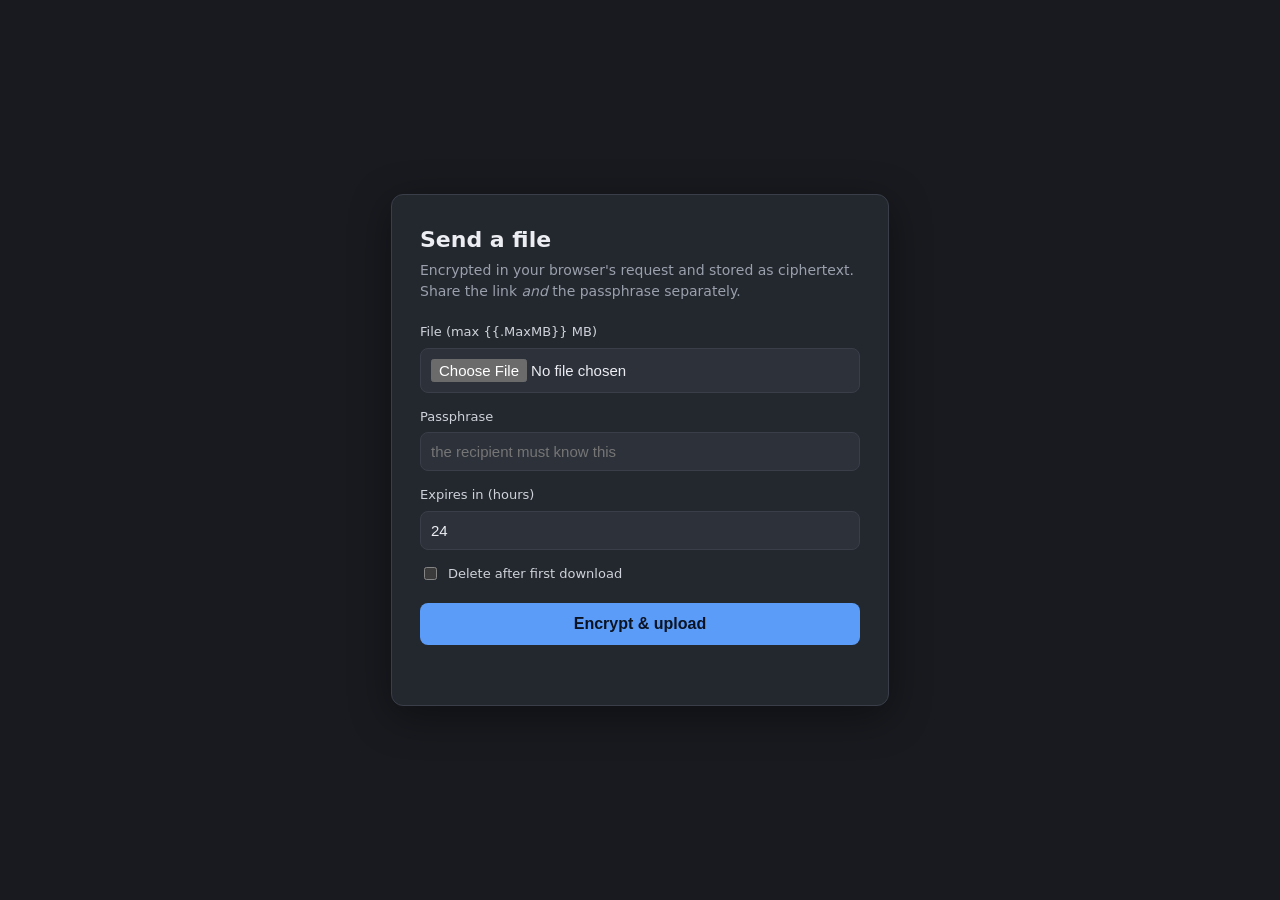
==== web/templates/index.html @ cc4c8122 "Add hosted web UI (link + passphrase MVP) web/ is a server-side, convenience-first file transfer ser" ====
<!DOCTYPE html>
<html lang="en">
<head>
<meta charset="utf-8">
<meta name="viewport" content="width=device-width, initial-scale=1">
<title>Kyber-Zip — Send a file</title>
<style>
  :root { color-scheme: dark; }
  body { font: 16px/1.5 system-ui, "Segoe UI", sans-serif; background:#181a1f; color:#ecedf2;
         margin:0; display:flex; min-height:100vh; align-items:center; justify-content:center; }
  .card { background:#23272e; border:1px solid #3a3e48; border-radius:12px; padding:28px;
          width:min(440px, 92vw); box-shadow:0 10px 40px rgba(0,0,0,.4); }
  h1 { margin:0 0 4px; font-size:22px; }
  p.sub { margin:0 0 20px; color:#9aa0ac; font-size:14px; }
  label { display:block; margin:14px 0 6px; font-size:13px; color:#cfd2da; }
  input[type=file], input[type=password], input[type=number] {
    width:100%; box-sizing:border-box; background:#2c313a; border:1px solid #3a3e48;
    color:#ecedf2; border-radius:8px; padding:10px; font-size:15px; }
  .row { display:flex; gap:12px; }
  .row > div { flex:1; }
  .opt { display:flex; align-items:center; gap:8px; margin-top:14px; font-size:14px; color:#cfd2da; }
  button { margin-top:20px; width:100%; background:#5a9cf8; color:#0b1322; border:0;
           border-radius:8px; padding:12px; font-size:16px; font-weight:600; cursor:pointer; }
  button:disabled { opacity:.6; cursor:default; }
  .result { margin-top:18px; padding:14px; background:#1c2a1c; border:1px solid #2f5b2f;
            border-radius:8px; display:none; }
  .result.show { display:block; }
  .result a { color:#9fe0a6; word-break:break-all; }
  .err { margin-top:14px; color:#ef7676; font-size:14px; min-height:18px; }
  code { background:#2c313a; padding:1px 5px; border-radius:4px; }
</style>
</head>
<body>
  <div class="card">
    <h1>Send a file</h1>
    <p class="sub">Encrypted in your browser's request and stored as ciphertext. Share the link <em>and</em> the passphrase separately.</p>

    <form id="f">
      <label for="file">File (max {{.MaxMB}} MB)</label>
      <input type="file" id="file" name="file" required>

      <label for="passphrase">Passphrase</label>
      <input type="password" id="passphrase" name="passphrase" required
             placeholder="the recipient must know this">

      <div class="row">
        <div>
          <label for="ttl">Expires in (hours)</label>
          <input type="number" id="ttl" name="ttl" value="24" min="1" max="720">
        </div>
      </div>

      <div class="opt">
        <input type="checkbox" id="one_time" name="one_time">
        <label for="one_time" style="margin:0">Delete after first download</label>
      </div>

      <button type="submit" id="go">Encrypt &amp; upload</button>
    </form>

    <div class="err" id="err"></div>
    <div class="result" id="result">
      <div>Share this link:</div>
      <a id="link" href="#"></a>
      <div style="margin-top:8px; color:#9aa0ac; font-size:13px;">
        Give the passphrase to the recipient through a different channel.
      </div>
    </div>
  </div>

<script>
const f = document.getElementById('f');
const go = document.getElementById('go');
const err = document.getElementById('err');
const result = document.getElementById('result');
const link = document.getElementById('link');

f.addEventListener('submit', async (e) => {
  e.preventDefault();
  err.textContent = '';
  result.classList.remove('show');
  go.disabled = true; go.textContent = 'Uploading…';
  try {
    const data = new FormData(f);
    const res = await fetch('/api/upload', { method:'POST', body:data });
    if (!res.ok) { throw new Error(await res.text() || ('HTTP ' + res.status)); }
    const j = await res.json();
    link.textContent = j.url;
    link.href = j.url;
    result.classList.add('show');
    f.reset();
  } catch (ex) {
    err.textContent = ex.message;
  } finally {
    go.disabled = false; go.textContent = 'Encrypt & upload';
  }
});
</script>
</body>
</html>
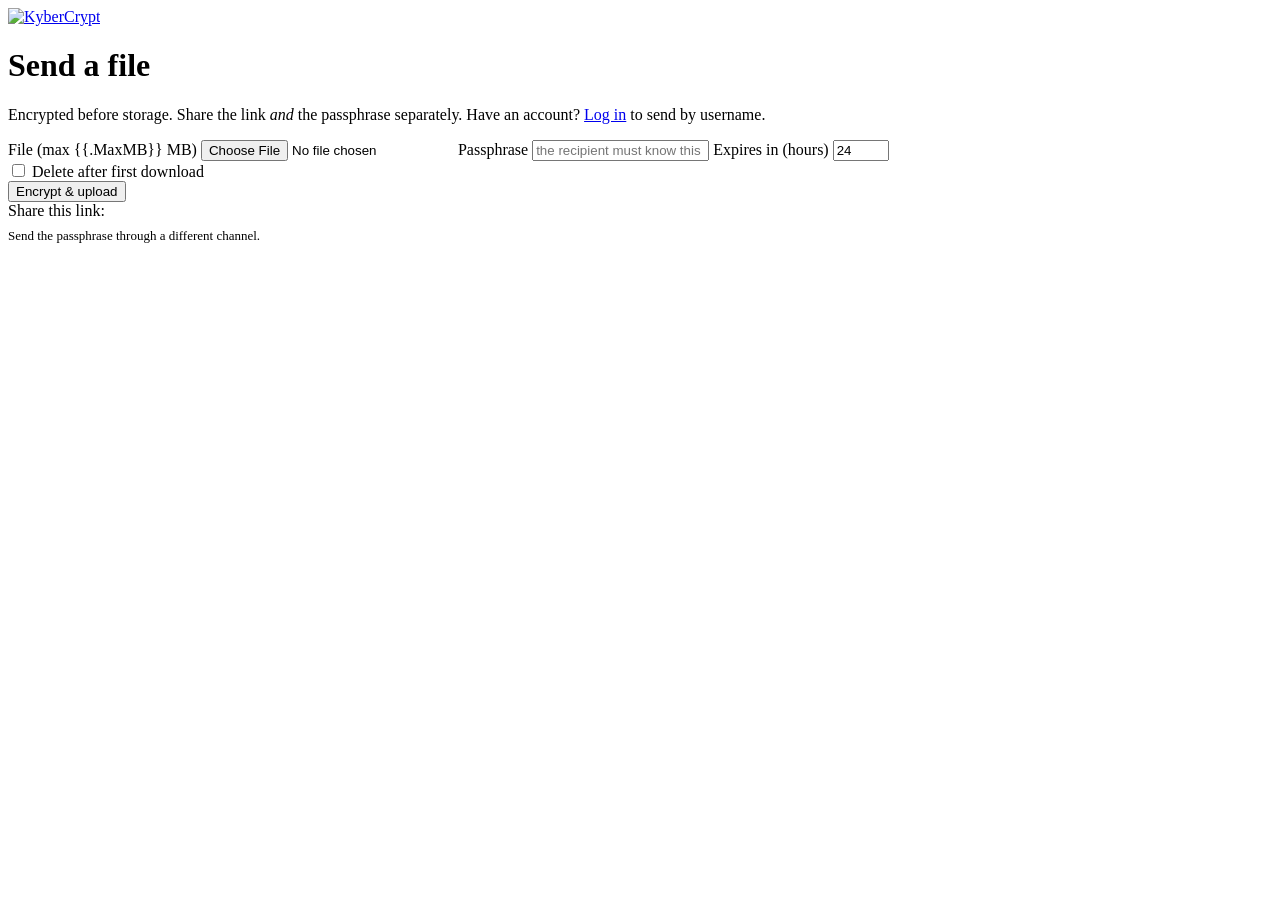
==== commit 3895d08f: "Brand the web UI with KyberCrypt logos and navy/blue theme - Add logos (horizontal + icon) and a sha" ====
--- a/web/templates/index.html
+++ b/web/templates/index.html
@@ -3,97 +3,57 @@
 <head>
 <meta charset="utf-8">
 <meta name="viewport" content="width=device-width, initial-scale=1">
-<title>Kyber-Zip — Send a file</title>
-<style>
-  :root { color-scheme: dark; }
-  body { font: 16px/1.5 system-ui, "Segoe UI", sans-serif; background:#181a1f; color:#ecedf2;
-         margin:0; display:flex; min-height:100vh; align-items:center; justify-content:center; }
-  .card { background:#23272e; border:1px solid #3a3e48; border-radius:12px; padding:28px;
-          width:min(440px, 92vw); box-shadow:0 10px 40px rgba(0,0,0,.4); }
-  h1 { margin:0 0 4px; font-size:22px; }
-  p.sub { margin:0 0 20px; color:#9aa0ac; font-size:14px; }
-  label { display:block; margin:14px 0 6px; font-size:13px; color:#cfd2da; }
-  input[type=file], input[type=password], input[type=number] {
-    width:100%; box-sizing:border-box; background:#2c313a; border:1px solid #3a3e48;
-    color:#ecedf2; border-radius:8px; padding:10px; font-size:15px; }
-  .row { display:flex; gap:12px; }
-  .row > div { flex:1; }
-  .opt { display:flex; align-items:center; gap:8px; margin-top:14px; font-size:14px; color:#cfd2da; }
-  button { margin-top:20px; width:100%; background:#5a9cf8; color:#0b1322; border:0;
-           border-radius:8px; padding:12px; font-size:16px; font-weight:600; cursor:pointer; }
-  button:disabled { opacity:.6; cursor:default; }
-  .result { margin-top:18px; padding:14px; background:#1c2a1c; border:1px solid #2f5b2f;
-            border-radius:8px; display:none; }
-  .result.show { display:block; }
-  .result a { color:#9fe0a6; word-break:break-all; }
-  .err { margin-top:14px; color:#ef7676; font-size:14px; min-height:18px; }
-  code { background:#2c313a; padding:1px 5px; border-radius:4px; }
-</style>
+<title>KyberCrypt — Send a file</title>
+<link rel="icon" type="image/svg+xml" href="/static/kybercrypt-icon.svg">
+<link rel="stylesheet" href="/static/app.css">
 </head>
 <body>
-  <div class="card">
-    <h1>Send a file</h1>
-    <p class="sub">Encrypted in your browser's request and stored as ciphertext. Share the link <em>and</em> the passphrase separately.</p>
+  <div class="wrap">
+    <a href="/"><img class="brand-logo" src="/static/kybercrypt-horizontal.svg" alt="KyberCrypt"></a>
+    <div class="card">
+      <h1>Send a file</h1>
+      <p class="sub">Encrypted before storage. Share the link <em>and</em> the passphrase separately. Have an account? <a href="/login">Log in</a> to send by username.</p>
 
-    <form id="f">
-      <label for="file">File (max {{.MaxMB}} MB)</label>
-      <input type="file" id="file" name="file" required>
+      <form id="f">
+        <label for="file">File (max {{.MaxMB}} MB)</label>
+        <input type="file" id="file" name="file" required>
 
-      <label for="passphrase">Passphrase</label>
-      <input type="password" id="passphrase" name="passphrase" required
-             placeholder="the recipient must know this">
+        <label for="passphrase">Passphrase</label>
+        <input type="password" id="passphrase" name="passphrase" required placeholder="the recipient must know this">
 
-      <div class="row">
-        <div>
-          <label for="ttl">Expires in (hours)</label>
-          <input type="number" id="ttl" name="ttl" value="24" min="1" max="720">
+        <label for="ttl">Expires in (hours)</label>
+        <input type="number" id="ttl" name="ttl" value="24" min="1" max="720">
+
+        <div class="opt">
+          <input type="checkbox" id="one_time" name="one_time">
+          <label for="one_time" style="margin:0">Delete after first download</label>
         </div>
-      </div>
 
-      <div class="opt">
-        <input type="checkbox" id="one_time" name="one_time">
-        <label for="one_time" style="margin:0">Delete after first download</label>
-      </div>
+        <button type="submit" id="go">Encrypt &amp; upload</button>
+      </form>
 
-      <button type="submit" id="go">Encrypt &amp; upload</button>
-    </form>
-
-    <div class="err" id="err"></div>
-    <div class="result" id="result">
-      <div>Share this link:</div>
-      <a id="link" href="#"></a>
-      <div style="margin-top:8px; color:#9aa0ac; font-size:13px;">
-        Give the passphrase to the recipient through a different channel.
+      <div class="err" id="err"></div>
+      <div class="result" id="result">
+        <div>Share this link:</div>
+        <a id="link" href="#"></a>
+        <div style="margin-top:8px; color:var(--dim); font-size:13px;">Send the passphrase through a different channel.</div>
       </div>
     </div>
   </div>
-
 <script>
-const f = document.getElementById('f');
-const go = document.getElementById('go');
-const err = document.getElementById('err');
-const result = document.getElementById('result');
-const link = document.getElementById('link');
-
-f.addEventListener('submit', async (e) => {
-  e.preventDefault();
-  err.textContent = '';
-  result.classList.remove('show');
-  go.disabled = true; go.textContent = 'Uploading…';
+const f=document.getElementById('f'), go=document.getElementById('go'),
+      err=document.getElementById('err'), result=document.getElementById('result'),
+      link=document.getElementById('link');
+f.addEventListener('submit', async e => {
+  e.preventDefault(); err.textContent=''; result.classList.remove('show');
+  go.disabled=true; go.textContent='Uploading…';
   try {
-    const data = new FormData(f);
-    const res = await fetch('/api/upload', { method:'POST', body:data });
-    if (!res.ok) { throw new Error(await res.text() || ('HTTP ' + res.status)); }
+    const res = await fetch('/api/upload', {method:'POST', body:new FormData(f)});
+    if(!res.ok){ throw new Error(await res.text() || ('HTTP '+res.status)); }
     const j = await res.json();
-    link.textContent = j.url;
-    link.href = j.url;
-    result.classList.add('show');
-    f.reset();
-  } catch (ex) {
-    err.textContent = ex.message;
-  } finally {
-    go.disabled = false; go.textContent = 'Encrypt & upload';
-  }
+    link.textContent=j.url; link.href=j.url; result.classList.add('show'); f.reset();
+  } catch(ex){ err.textContent=ex.message; }
+  finally { go.disabled=false; go.textContent='Encrypt & upload'; }
 });
 </script>
 </body>
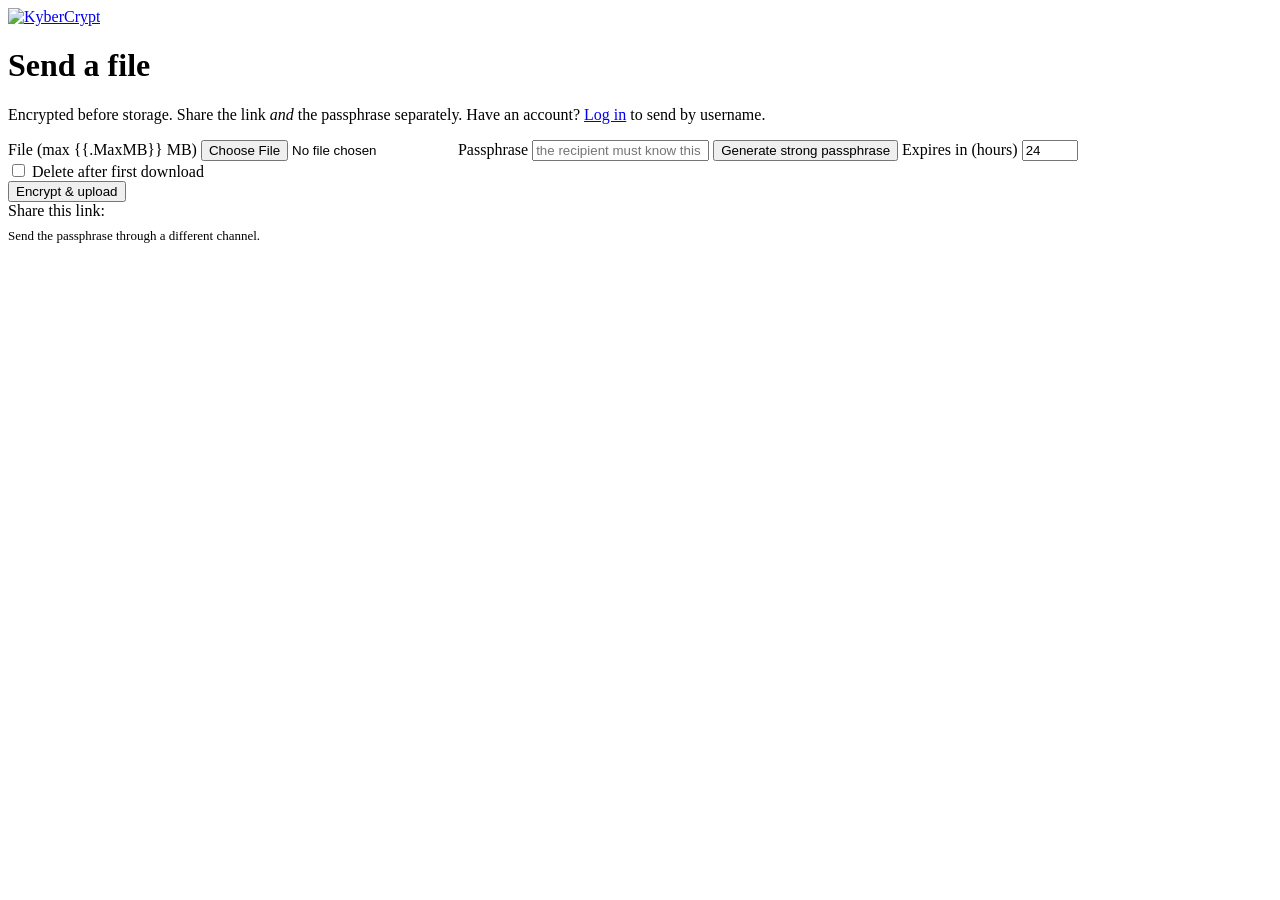
==== commit f1c6968f: "Web UI: white theme + Generate-passphrase button on the send page - Retheme static/app.css to a ligh" ====
--- a/web/templates/index.html
+++ b/web/templates/index.html
@@ -20,6 +20,7 @@
 
         <label for="passphrase">Passphrase</label>
         <input type="password" id="passphrase" name="passphrase" required placeholder="the recipient must know this">
+        <button type="button" id="genpass" class="link-btn">Generate strong passphrase</button>
 
         <label for="ttl">Expires in (hours)</label>
         <input type="number" id="ttl" name="ttl" value="24" min="1" max="720">
@@ -41,6 +42,15 @@
     </div>
   </div>
 <script>
+// Generate a strong passphrase with the browser's crypto RNG, fill the field,
+// and reveal it so it can be copied.
+document.getElementById('genpass').addEventListener('click', () => {
+  const cs = 'abcdefghjkmnpqrstuvwxyz23456789'; // unambiguous (no 0/O/1/l/I)
+  const a = new Uint8Array(20); crypto.getRandomValues(a);
+  let s = ''; for (const b of a) s += cs[b % cs.length];
+  const pw = document.getElementById('passphrase');
+  pw.type = 'text'; pw.value = s; pw.focus();
+});
 const f=document.getElementById('f'), go=document.getElementById('go'),
       err=document.getElementById('err'), result=document.getElementById('result'),
       link=document.getElementById('link');
